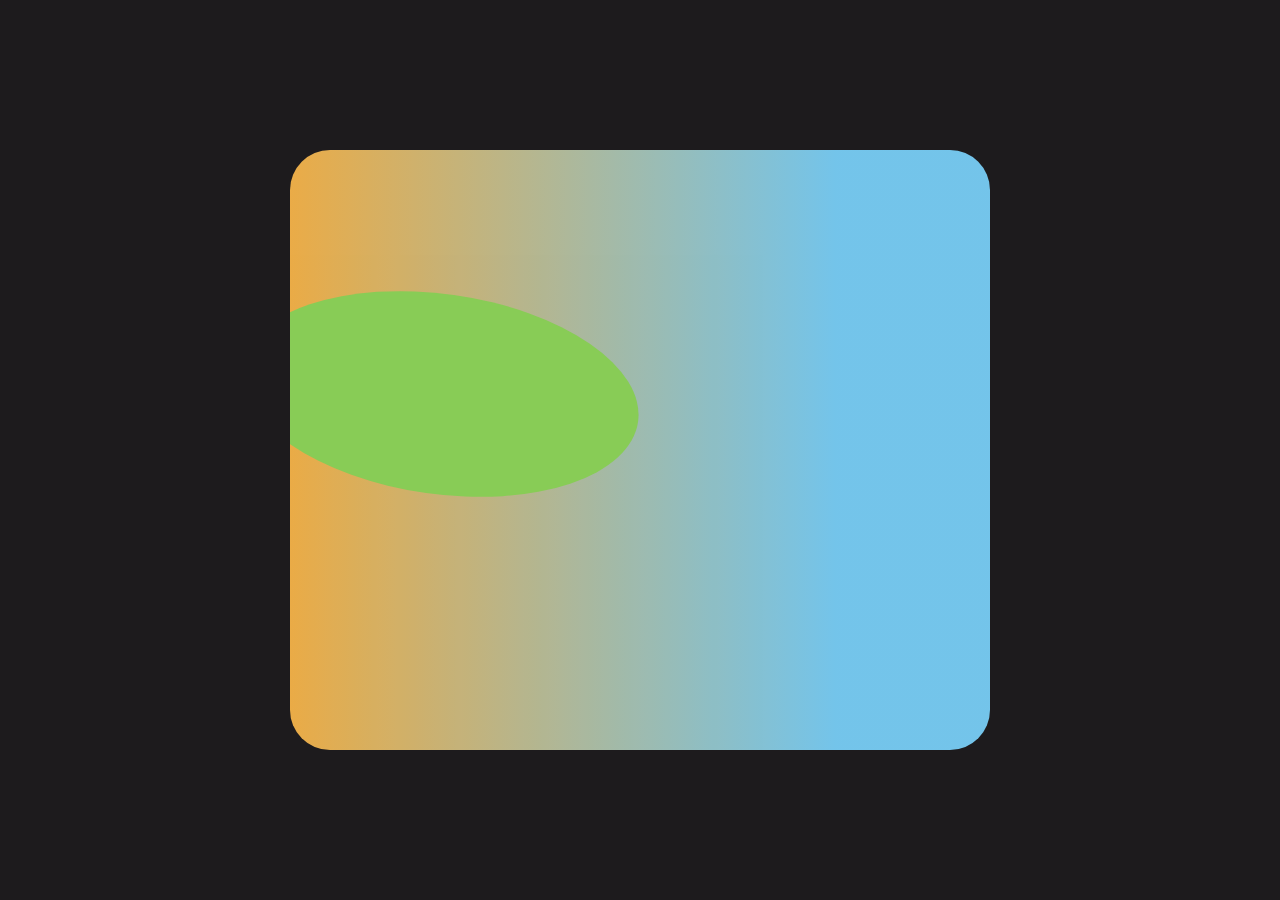
==== hilly-landscape/index.html @ 537e2ded "converted from scss and pug back to css and html" ====
<!DOCTYPE html>
<htmL>
  <head>
    <link rel="stylesheet" type="text/css" href="style.css">
  </head>
  </body>
    <div class="container">
      <div class="wrapper">
          <div class="tree-left">
              <div class="tree"></div>
              <div class="trunk">
                  <div class="branch"></div>
                  <div class="branch"></div>
              </div>
          </div>
          <div class="tree-right">
              <div class="tree-back">
                  <div class="trunk"></div>
              </div>
              <div class="tree-front">
                  <div class="trunk"></div>
              </div>
          </div>
          <div class="moon"></div>
          <div class="stars">
              <div class="star big-star">
                  <div class="vertical"></div>
                  <div class="horizontal"></div>
              </div>
              <div class="star small-star">
                  <div class="vertical"></div>
                  <div class="horizontal"></div>
              </div>
          </div>
          <div class="sun"></div>
          <div class="hills">
              <div class="hill-left"></div>
              <div class="hill-right"></div>
          </div>
      </div>
    </div>
  </body>
</html>
---- hilly-landscape/style.css ----
* {
    box-sizing: border-box;
  }
  html, body {
    width: 100%;
    height: 100%;
    margin: 0;
    background-color: #1d1b1d;
    justify-content: center;
    align-items: center;
    display: flex;
  }
  .wrapper {
    position: relative;
    border-radius: 40px;
    width: 700px;
    height: 600px;
    background: #0a0b1f;
    overflow: hidden;
    background: linear-gradient(90deg,
    #f5b349 0%, #78cdf5 78%);
    opacity: 0.95;
    border-radius: 40px;
  }
  .hills {
    position: relative;
    display: flex;
    width: 1000px;
    bottom: -150px;
    left: -40px;
    height: 400px;
  }
  
  .hill-left {
    position: relative;
    z-index: 2;
    width: 400px;
    height: 200px;
    border-radius: 100%;
    background: #8ed65a;
    top: -6px;
    left: -10px;
    transform: rotate(8deg);
  }
  
  @media screen and (max-width: 970px) {
    .container {
      transform: scale(.7);
    }
  }
  
  @media screen and (max-width: 770px) {
    .container {
      transform: scale(.5);
    }
  }
  
  @media screen and (max-width: 500px) {
    .container {
      transform: scale(.35);
    }
  }
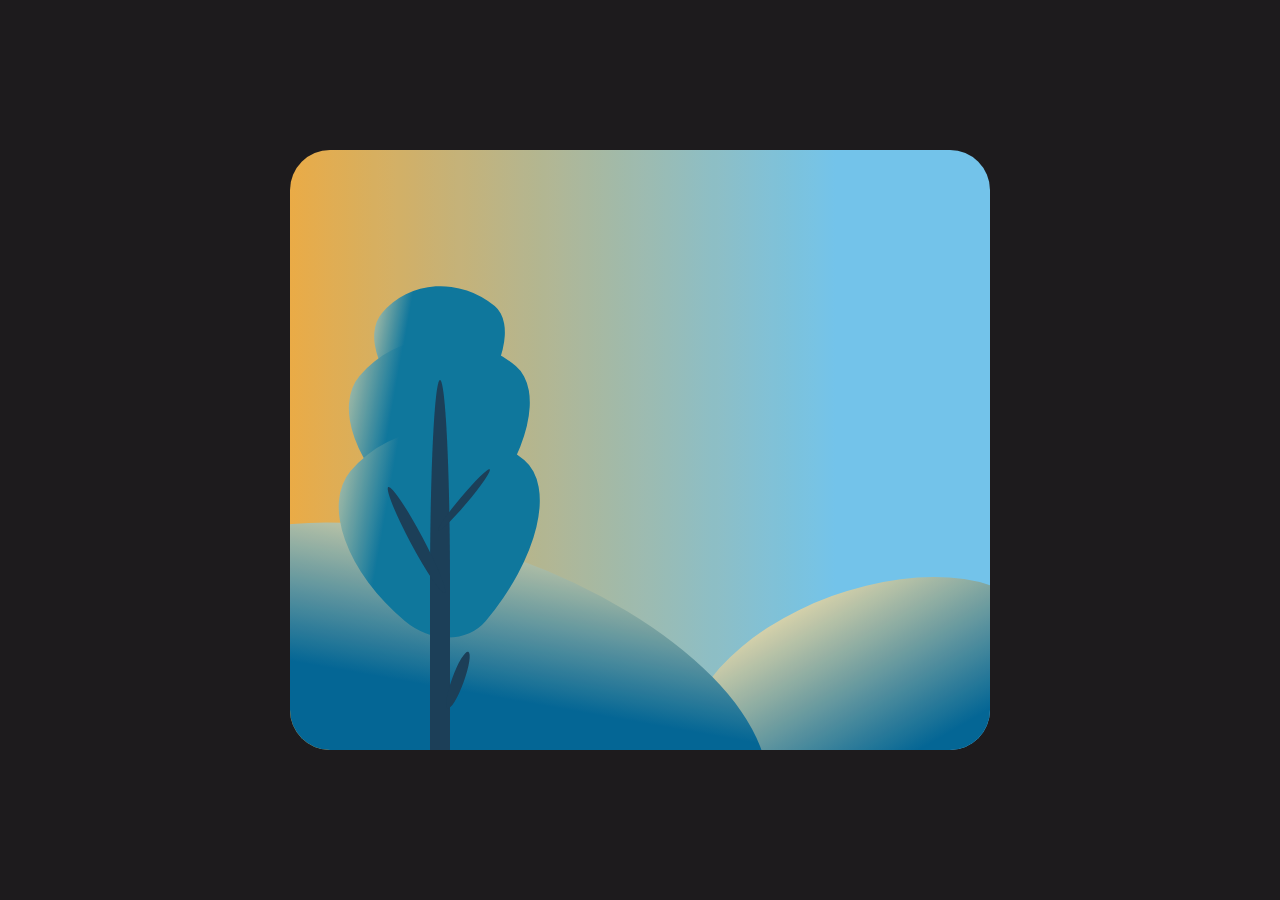
==== commit fb95271b: "restructured layout" ====
--- a/hilly-landscape/index.html
+++ b/hilly-landscape/index.html
@@ -7,8 +7,11 @@
     <div class="container">
       <div class="wrapper">
           <div class="tree-left">
-              <div class="tree"></div>
+              <div class="leaf-cluster"></div>
+              <div class="leaf-cluster"></div>
+              <div class="leaf-cluster"></div>
               <div class="trunk">
+                  <div class="branch"></div>
                   <div class="branch"></div>
                   <div class="branch"></div>
               </div>
--- a/hilly-landscape/style.css
+++ b/hilly-landscape/style.css
@@ -1,62 +1,155 @@
 * {
-    box-sizing: border-box;
+  box-sizing: border-box;
+}
+html, body {
+  width: 100%;
+  height: 100%;
+  margin: 0;
+  background-color: #1d1b1d;
+  justify-content: center;
+  align-items: center;
+  display: flex;
+}
+.wrapper {
+  position: relative;
+  border-radius: 40px;
+  width: 700px;
+  height: 600px;
+  background: #0a0b1f;
+  overflow: hidden;
+  background: linear-gradient(90deg,
+  #f5b349 0%, #78cdf5 78%);
+  opacity: 0.95;
+  border-radius: 40px;
+}
+.hills {
+  position: relative;
+  display: flex;
+  width: 1000px;
+  bottom: -500px;
+  left: -40px;
+  height: 400px;
+}
+
+.hill-left {
+  position: relative;
+  z-index: 2;
+  width: 1200px;
+  height: 300px;
+  border-radius: 100%;
+  background: linear-gradient(170deg,
+  #ffebb5 0%, #036b9c 48%);
+  top: -100px;
+  left: -100px;
+  transform: rotate(20deg);
+}
+
+.hill-right {
+  position: relative;
+  z-index: 1;
+  width: 700px;
+  height: 200px;
+  border-radius: 100%;
+  background: #d0eb21;
+  top: -60px;
+  right: 200px;
+  background: linear-gradient(170deg,
+  #ffebb5 0%, #036b9c 80%);
+  transform: rotate(-20deg);
+}
+
+.tree-left {
+position: absolute;
+z-index: 5;
+left: 140px;
+bottom: -40px;
+}  
+
+.tree-left .trunk {
+z-index: 3;
+height: 410px;
+width: 20px;
+background: #1c415c;
+border-radius: 100% 100% 0 0;
+}
+
+.branch {
+background: #1c415c;
+position: relative;
+}
+
+.branch:nth-child(1) {
+width: 13px;
+height: 120px;
+top: 100px;
+left: -20px;
+border-radius: 100%;
+transform: rotate(-28deg);
+}
+
+.branch:nth-child(2) {
+width: 8px;
+height: 80px;
+top: -40px;
+left: 30px;
+border-radius: 100%;
+transform: rotate(40deg);
+}
+
+.branch:nth-child(3) {
+width: 12px;
+height: 60px;
+top: 70px;
+left: 22px;
+border-radius: 100%;
+transform: rotate(20deg);
+}
+
+.leaf-cluster {
+position: absolute;
+background: linear-gradient(60deg, #ffebb5 0%, #0f7ca3 30%);
+border-radius: 63% 37% 31% 69% / 60% 74% 26% 40% ;
+transform: rotate(40deg);
+}
+
+.leaf-cluster:nth-child(1) {
+z-index: -2;
+left: -80px;
+top: -50px;
+width: 180px;
+height: 180px;
+}
+
+.leaf-cluster:nth-child(2) {
+z-index: -1;
+left: -90px;
+top: 40px;
+width: 200px;
+height: 200px;
+}
+
+.leaf-cluster:nth-child(3) {
+z-index: -3;
+left: -55px;
+top: -100px;
+width: 130px;
+height: 130px;
+}
+
+@media screen and (max-width: 970px) {
+  .container {
+    transform: scale(.7);
   }
-  html, body {
-    width: 100%;
-    height: 100%;
-    margin: 0;
-    background-color: #1d1b1d;
-    justify-content: center;
-    align-items: center;
-    display: flex;
+}
+
+@media screen and (max-width: 770px) {
+  .container {
+    transform: scale(.5);
   }
-  .wrapper {
-    position: relative;
-    border-radius: 40px;
-    width: 700px;
-    height: 600px;
-    background: #0a0b1f;
-    overflow: hidden;
-    background: linear-gradient(90deg,
-    #f5b349 0%, #78cdf5 78%);
-    opacity: 0.95;
-    border-radius: 40px;
+}
+
+@media screen and (max-width: 500px) {
+  .container {
+    transform: scale(.35);
   }
-  .hills {
-    position: relative;
-    display: flex;
-    width: 1000px;
-    bottom: -150px;
-    left: -40px;
-    height: 400px;
-  }
-  
-  .hill-left {
-    position: relative;
-    z-index: 2;
-    width: 400px;
-    height: 200px;
-    border-radius: 100%;
-    background: #8ed65a;
-    top: -6px;
-    left: -10px;
-    transform: rotate(8deg);
-  }
-  
-  @media screen and (max-width: 970px) {
-    .container {
-      transform: scale(.7);
-    }
-  }
-  
-  @media screen and (max-width: 770px) {
-    .container {
-      transform: scale(.5);
-    }
-  }
-  
-  @media screen and (max-width: 500px) {
-    .container {
-      transform: scale(.35);
-    }
-  }+}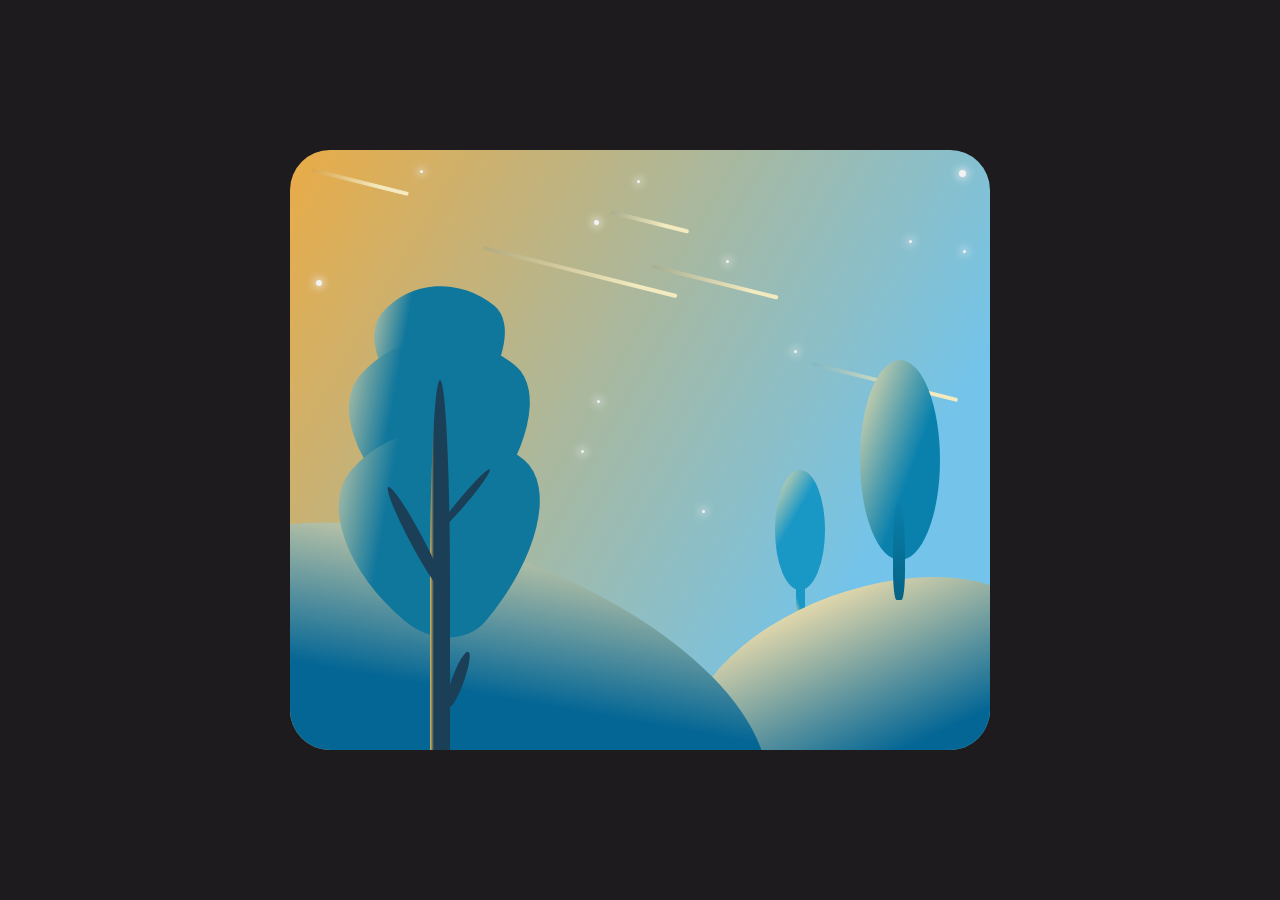
==== commit 333b7396: "stars and cometsgit add index.html !" ====
--- a/hilly-landscape/index.html
+++ b/hilly-landscape/index.html
@@ -6,6 +6,27 @@
   </body>
     <div class="container">
       <div class="wrapper">
+          <div class="stars">
+            <div class="star"></div>
+            <div class="star"></div>
+            <div class="star"></div>
+            <div class="star"></div>
+            <div class="star"></div>
+            <div class="star"></div>
+            <div class="star"></div>
+            <div class="star"></div>
+            <div class="star"></div>
+            <div class="star"></div>
+            <div class="star"></div>
+            <div class="star"></div>
+          </div>
+        <div class="comets">
+          <div class="comet"></div>
+          <div class="comet"></div>
+          <div class="comet"></div>
+          <div class="comet"></div>
+          <div class="comet"></div>
+        </div>
           <div class="tree-left">
               <div class="leaf-cluster"></div>
               <div class="leaf-cluster"></div>
@@ -24,18 +45,6 @@
                   <div class="trunk"></div>
               </div>
           </div>
-          <div class="moon"></div>
-          <div class="stars">
-              <div class="star big-star">
-                  <div class="vertical"></div>
-                  <div class="horizontal"></div>
-              </div>
-              <div class="star small-star">
-                  <div class="vertical"></div>
-                  <div class="horizontal"></div>
-              </div>
-          </div>
-          <div class="sun"></div>
           <div class="hills">
               <div class="hill-left"></div>
               <div class="hill-right"></div>
--- a/hilly-landscape/style.css
+++ b/hilly-landscape/style.css
@@ -17,7 +17,7 @@
   height: 600px;
   background: #0a0b1f;
   overflow: hidden;
-  background: linear-gradient(90deg,
+  background: linear-gradient(120deg,
   #f5b349 0%, #78cdf5 78%);
   opacity: 0.95;
   border-radius: 40px;
@@ -53,7 +53,7 @@
   background: #d0eb21;
   top: -60px;
   right: 200px;
-  background: linear-gradient(170deg,
+  background: linear-gradient(175deg,
   #ffebb5 0%, #036b9c 80%);
   transform: rotate(-20deg);
 }
@@ -69,7 +69,8 @@
 z-index: 3;
 height: 410px;
 width: 20px;
-background: #1c415c;
+background: linear-gradient(90deg, #ebc160 0%, #1c415c 20%);
+;
 border-radius: 100% 100% 0 0;
 }
 
@@ -136,6 +137,174 @@
 height: 130px;
 }
 
+.tree-right {
+position: relative;
+left: 370px;
+top: 40px;
+}
+
+.tree-back {
+position: absolute;
+z-index: 0;
+width: 50px;
+height: 120px;
+border-radius: 80%;
+background: linear-gradient(120deg, #ffebb5 0%, #199ecf 40%);
+top: 280px;
+left: 115px;
+}
+
+.tree-back .trunk {
+position: absolute;
+z-index: 0;
+top: 110px;
+background: linear-gradient(70deg, #ffebb5 0%, #199ecf 40%);
+width: 9px;
+height: 40px;
+left: 21px;
+border-radius: 4px;
+}
+
+.tree-front {
+position: absolute;
+left: 200px;
+top: 170px;
+z-index: 3;
+width: 80px;
+height: 200px;
+border-radius: 80%;
+background: linear-gradient(110deg, #ffebb5 0%, #0987b5 60%);
+}
+
+.tree-front .trunk {
+position: absolute;
+z-index: 2;
+top: 140px;
+background: linear-gradient(180deg,#0987b5 0%, #04668a 100%);
+width: 12px;
+height: 100px;
+left: 32.5px;
+border-radius: 100% 100% 60% 60%;
+}
+.stars {
+position: absolute;
+display: flex;
+justify-content: space-evenly;
+height: 500px;
+width: 700px;
+} 
+.star {
+width: 3px;
+height: 3px;
+position: relative;
+border-radius: 50%;
+background: #ffffff;
+box-shadow: 0px 0px 9px 2px 
+rgba(255,255,255,0.80);
+}
+.star:nth-child(1) {
+top: 20px;
+left: 80px;
+}
+.star:nth-child(2) {
+top: 200px;
+left: 400px;
+}
+.star:nth-child(3) {
+top: 250px;
+left: 150px;
+}
+.star:nth-child(4) {
+top: 300px;
+left: 80px;
+}
+.star:nth-child(5) {
+top: 70px;
+height: 5px;
+width: 5px;
+left: 40px;
+}
+.star:nth-child(6) {
+top: 90px;
+left: 300px;
+}
+.star:nth-child(7) {
+top: 100px;
+left: 300px;
+}
+.star:nth-child(8) {
+top: 130px;
+height: 6px;
+width: 6px;
+left: -400px;
+}
+.star:nth-child(9) {
+top: 360px;
+left: -70px;
+}
+.star:nth-child(10) {
+top: 110px;
+left: -100px;
+}
+.star:nth-child(11) {
+top: 20px;
+height: 7px;
+width: 7px;
+left: 80px;
+}
+.star:nth-child(12) {
+top: 30px;
+left: -300px;
+}
+.comets {
+position: absolute;
+width: 500px;
+height: 400px;
+top: 100px;
+left: 90px;
+}
+.comet {
+position: absolute;
+z-index: 1;
+height: 4px;
+border-radius: 14px;
+transform: rotate(14deg);
+}
+
+.comet:nth-child(1) {
+width: 130px;
+top: 30px;
+right: 100px;
+background: linear-gradient(to right, #adb799 0%, #fff6c9 80%);
+}
+
+.comet:nth-child(2) {
+width: 200px;
+top: 20px;
+right: 200px;
+background: linear-gradient(to right, #bcb485 0%, #fff6c9 80%);
+}
+
+.comet:nth-child(3) {
+width: 100px;
+top: -70px;
+right: 470px;
+background: linear-gradient(to right, #e4ad4f 0%, #fff6c9 70%);
+}
+
+.comet:nth-child(4) {
+width: 80px;
+top: -30px;
+right: 190px;
+background: linear-gradient(to right, #b1b796 0%, #fff6c9 70%);
+}
+
+.comet:nth-child(5) {
+width: 150px;
+top: 130px;
+right: -80px;
+background: linear-gradient(to right, #87c0ce 0%, #fff6c9 70%);
+}
 @media screen and (max-width: 970px) {
   .container {
     transform: scale(.7);
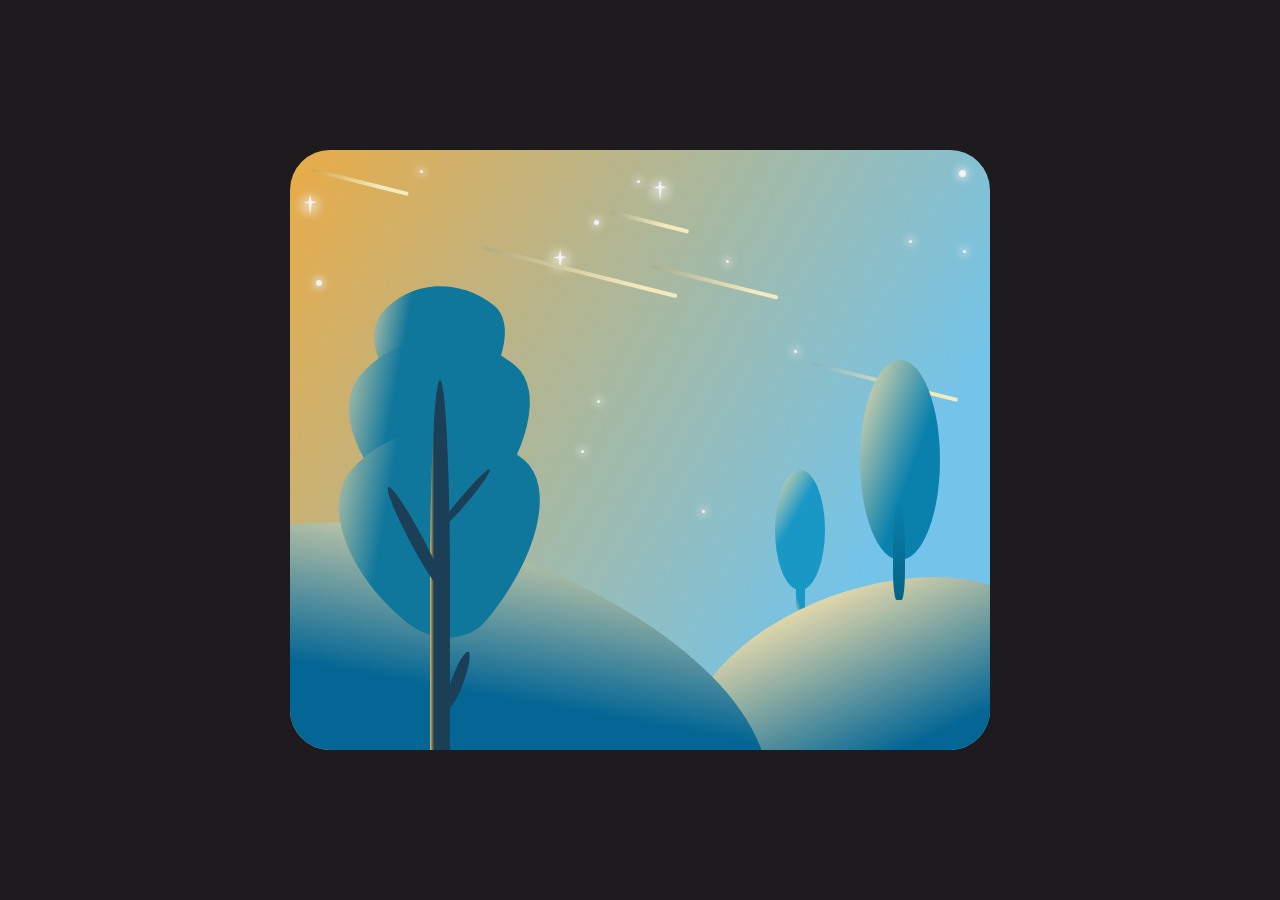
==== commit eff7f0be: "used blur filter to make some fancy stars" ====
--- a/hilly-landscape/index.html
+++ b/hilly-landscape/index.html
@@ -49,6 +49,12 @@
               <div class="hill-left"></div>
               <div class="hill-right"></div>
           </div>
+          <div class="glow1"></div>
+          <div class="glow2"></div>
+          <div class="glow3"></div>
+          <div class="big-star1"></div>
+          <div class="big-star2"></div>
+          <div class="big-star3"></div>
       </div>
     </div>
   </body>
--- a/hilly-landscape/style.css
+++ b/hilly-landscape/style.css
@@ -305,6 +305,80 @@
 right: -80px;
 background: linear-gradient(to right, #87c0ce 0%, #fff6c9 70%);
 }
+
+.glow1 {
+z-index: 0;
+position: absolute;
+width: 20px;
+height: 20px;
+border-radius: 100%;
+background: #ffffff;
+filter: blur(5px);
+opacity: 0.5;
+top: 100px;
+left: 260px;
+}
+
+.big-star1 {
+z-index: -1;
+position: absolute;
+width: 20px;
+height: 20px;
+-webkit-clip-path: polygon(42% 31%, 51% 0, 58% 30%, 82% 35%, 59% 44%, 50% 100%, 44% 44%, 18% 37%);
+clip-path: polygon(42% 31%, 51% 0, 58% 30%, 82% 35%, 59% 44%, 50% 100%, 44% 44%, 18% 37%);
+background: #ffffff;
+top: 100px;
+left: 260px;
+}
+.glow2 {
+z-index: 0;
+position: absolute;
+width: 20px;
+height: 20px;
+border-radius: 100%;
+background: #ffffff;
+filter: blur(5px);
+opacity: 0.5;
+top: 45px;
+left: 10px;
+}
+
+.big-star2 {
+z-index: -1;
+position: absolute;
+width: 20px;
+height: 20px;
+-webkit-clip-path: polygon(42% 31%, 51% 0, 58% 30%, 82% 35%, 59% 44%, 50% 100%, 44% 44%, 18% 37%);
+clip-path: polygon(42% 31%, 51% 0, 58% 30%, 82% 35%, 59% 44%, 50% 100%, 44% 44%, 18% 37%);
+background: #ffffff;
+top: 45px;
+left: 10px;
+}
+
+.glow3 {
+z-index: 0;
+position: absolute;
+width: 20px;
+height: 20px;
+border-radius: 100%;
+background: #ffffff;
+filter: blur(5px);
+opacity: 0.5;
+top: 30px;
+left: 360px;
+}
+
+.big-star3 {
+z-index: -1;
+position: absolute;
+width: 20px;
+height: 20px;
+-webkit-clip-path: polygon(42% 31%, 51% 0, 58% 30%, 82% 35%, 59% 44%, 50% 100%, 44% 44%, 18% 37%);
+clip-path: polygon(42% 31%, 51% 0, 58% 30%, 82% 35%, 59% 44%, 50% 100%, 44% 44%, 18% 37%);
+background: #ffffff;
+top: 30px;
+left: 360px;
+}
 @media screen and (max-width: 970px) {
   .container {
     transform: scale(.7);
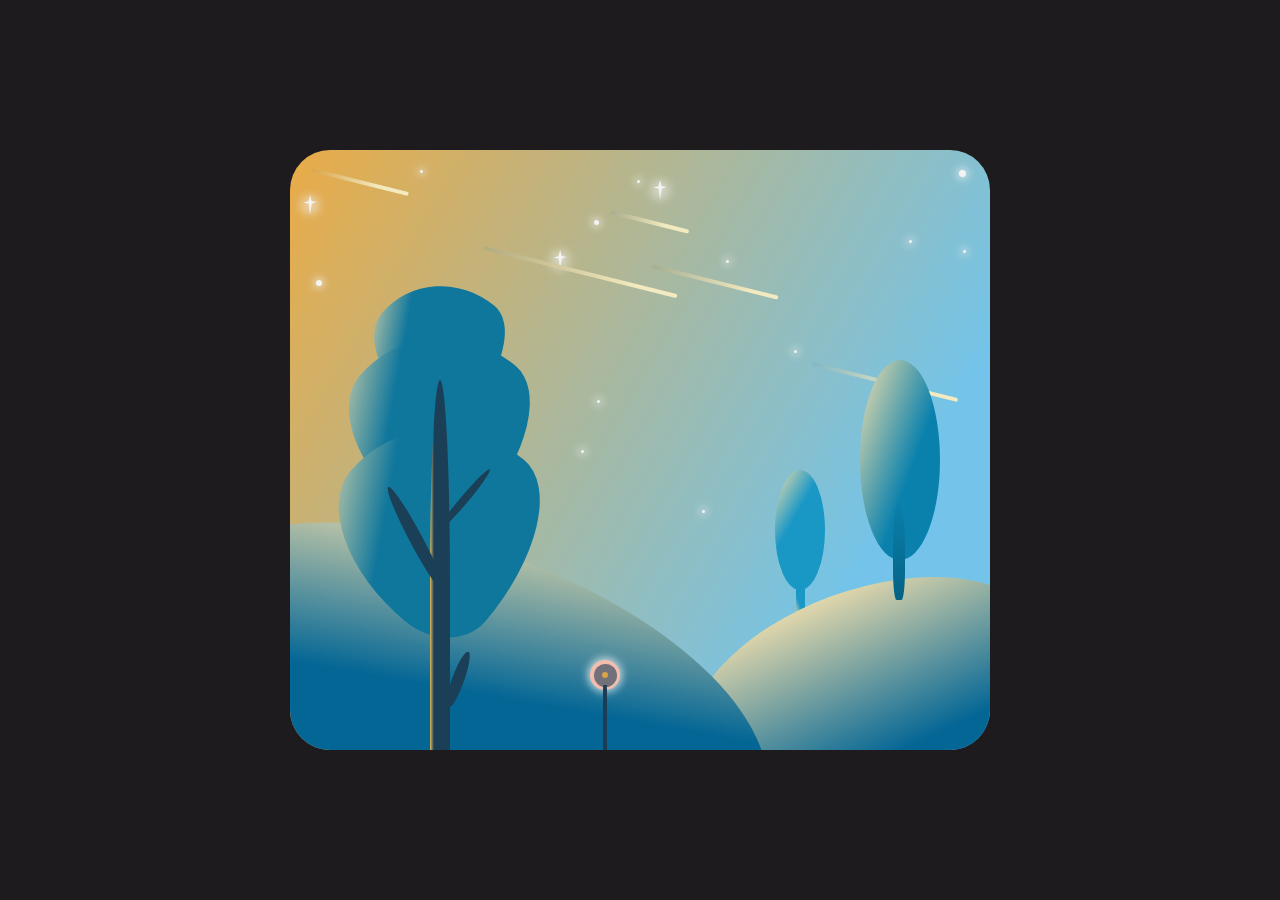
==== commit 60a93b6c: "one flower done." ====
--- a/hilly-landscape/index.html
+++ b/hilly-landscape/index.html
@@ -46,7 +46,7 @@
               </div>
           </div>
           <div class="hills">
-              <div class="hill-left"></div>
+              <divb class="hill-left"></divb>
               <div class="hill-right"></div>
           </div>
           <div class="glow1"></div>
@@ -55,6 +55,11 @@
           <div class="big-star1"></div>
           <div class="big-star2"></div>
           <div class="big-star3"></div>
+          <div class="circle-plant1">
+            <div class="pistil"></div>
+            <div class="stigma"></div>
+            <div class="stem"></div>
+          </div>
       </div>
     </div>
   </body>
--- a/hilly-landscape/style.css
+++ b/hilly-landscape/style.css
@@ -1,6 +1,7 @@
 * {
   box-sizing: border-box;
 }
+
 html, body {
   width: 100%;
   height: 100%;
@@ -379,6 +380,60 @@
 top: 30px;
 left: 360px;
 }
+/*
+medium pink: #
+dark cyan: #0f779c 
+light peach: #ffc6b5
+dark slate gray: #1c3f58
+sandy brown: #e5ac4c
+*/
+.circle-plant1 {
+z-index: 6;
+position: absolute;
+width: 30px;
+height: 30px;
+border-radius: 100%;
+background: #ffc6b5;
+bottom: 60px;
+box-shadow: 0px 0px 9px 2px rgba(255,255,255,0.80);
+left: 300px;
+}
+
+.circle-plant1 .pistil {
+z-index: 7;
+position: relative;
+width: 23px;
+height: 23px;
+border-radius: 100%;
+background: #1c3f58;
+bottom: -4px;
+/*   filter: blur(4px); */
+left: 3.5px;
+opacity: 0.6;
+}
+
+.circle-plant1 .stigma {
+z-index: 8;
+position: relative;
+width: 6px;
+height: 6px;
+background: #e5ac4c;
+border-radius: 100%;
+left: 12px;
+bottom: 11px;
+}
+
+.circle-plant1 .stem {
+z-index: -3;
+position: relative;
+width: 4px;
+border-radius: 10%;
+height: 70px;
+bottom: 4px;
+background: #1c3f58;
+left: 13px;
+}
+
 @media screen and (max-width: 970px) {
   .container {
     transform: scale(.7);
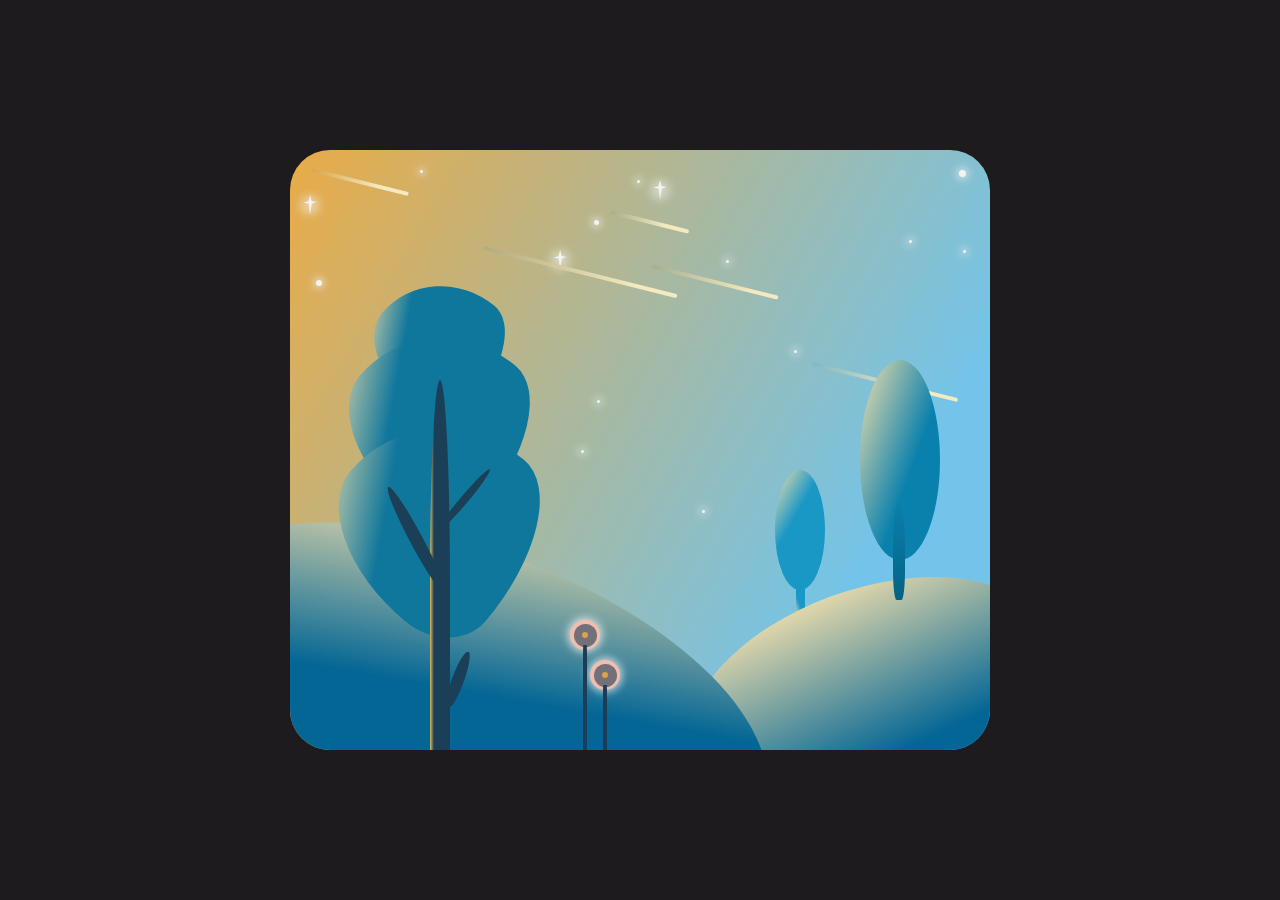
==== commit e69dde91: "second flower" ====
--- a/hilly-landscape/index.html
+++ b/hilly-landscape/index.html
@@ -60,6 +60,11 @@
             <div class="stigma"></div>
             <div class="stem"></div>
           </div>
+          <div class="circle-plant2">
+            <div class="pistil"></div>
+            <div class="stigma"></div>
+            <div class="stem"></div>
+          </div>
       </div>
     </div>
   </body>
--- a/hilly-landscape/style.css
+++ b/hilly-landscape/style.css
@@ -434,6 +434,51 @@
 left: 13px;
 }
 
+.circle-plant2 {
+z-index: 6;
+width: 30px;
+height: 30px;
+position: absolute;
+border-radius: 100%;
+bottom:100px;
+left: 280px;
+background: #ffc6b5;
+box-shadow: 0px 0px 9px 2px rgba(255,255,255,0.80);
+}
+
+.circle-plant2 .pistil {
+z-index: 7;
+position: relative;
+width: 23px;
+height: 23px;
+border-radius: 100%;
+background: #1c3f58;
+opacity: 0.6;
+bottom: -4px;
+left: 3.5px;
+}
+
+.circle-plant2 .stigma {
+z-index: 8;
+position: relative;
+width: 6px;
+height: 6px;
+background: #e5ac4c;
+border-radius: 100%;
+left: 12px;
+bottom: 11px;
+}
+.circle-plant2 .stem {
+z-index: -3;
+position: relative;
+width: 4px;
+border-radius: 10%;
+height: 120px;
+bottom: 4px;
+background: #1c3f58;
+left: 13px;
+}
+
 @media screen and (max-width: 970px) {
   .container {
     transform: scale(.7);
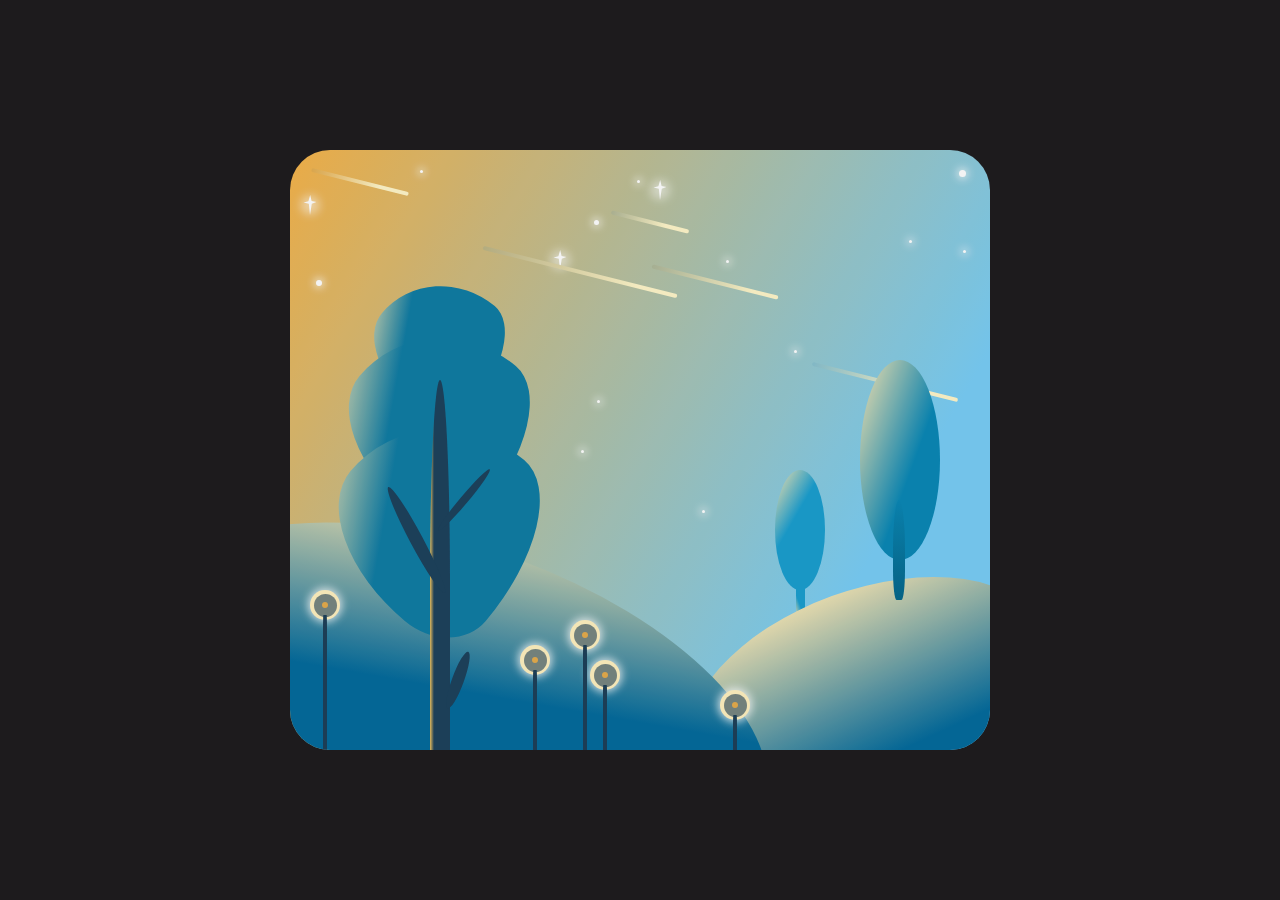
==== commit d9459f0d: "finished all the circle plants" ====
--- a/hilly-landscape/index.html
+++ b/hilly-landscape/index.html
@@ -65,6 +65,21 @@
             <div class="stigma"></div>
             <div class="stem"></div>
           </div>
+          <div class="circle-plant3">
+            <div class="pistil"></div>
+            <div class="stigma"></div>
+            <div class="stem"></div>
+          </div>
+          <div class="circle-plant4">
+            <div class="pistil"></div>
+            <div class="stigma"></div>
+            <div class="stem"></div>
+          </div>
+          <div class="circle-plant5">
+            <div class="pistil"></div>
+            <div class="stigma"></div>
+            <div class="stem"></div>
+          </div>
       </div>
     </div>
   </body>
--- a/hilly-landscape/style.css
+++ b/hilly-landscape/style.css
@@ -393,7 +393,7 @@
 width: 30px;
 height: 30px;
 border-radius: 100%;
-background: #ffc6b5;
+background: #fff0bf;
 bottom: 60px;
 box-shadow: 0px 0px 9px 2px rgba(255,255,255,0.80);
 left: 300px;
@@ -442,7 +442,7 @@
 border-radius: 100%;
 bottom:100px;
 left: 280px;
-background: #ffc6b5;
+background: #fff0bf;
 box-shadow: 0px 0px 9px 2px rgba(255,255,255,0.80);
 }
 
@@ -474,6 +474,141 @@
 width: 4px;
 border-radius: 10%;
 height: 120px;
+bottom: 4px;
+background: #1c3f58;
+left: 13px;
+}
+
+.circle-plant3 {
+z-index: 6;
+width: 30px;
+height: 30px;
+position: absolute;
+border-radius: 100%;
+background: #fff0bf;
+box-shadow: 0px 0px 9px 2px rgba(255,255,255,0.80);
+left: 230px;
+bottom: 75px;
+}
+
+.circle-plant3 .pistil {
+z-index: 7;
+position: relative;
+width: 23px;
+height: 23px;
+border-radius: 100%;
+background: #1c3f58;
+opacity: 0.6;
+bottom: -4px;
+left: 3.5px;
+}
+
+.circle-plant3 .stigma {
+z-index: 8;
+position: relative;
+width: 6px;
+height: 6px;
+background: #e5ac4c;
+border-radius: 100%;
+left: 12px;
+bottom: 11px;
+}
+.circle-plant3 .stem {
+z-index: -3;
+position: relative;
+width: 4px;
+border-radius: 10%;
+height: 120px;
+bottom: 4px;
+background: #1c3f58;
+left: 13px;
+}
+
+.circle-plant4 {
+z-index: 6;
+width: 30px;
+height: 30px;
+position: absolute;
+border-radius: 100%;
+background: #fff0bf;
+box-shadow: 0px 0px 9px 2px rgba(255,255,255,0.80);
+left: 430px;
+bottom: 30px;
+}
+
+.circle-plant4 .pistil {
+z-index: 7;
+position: relative;
+width: 23px;
+height: 23px;
+border-radius: 100%;
+background: #1c3f58;
+opacity: 0.6;
+bottom: -4px;
+left: 3.5px;
+}
+
+.circle-plant4 .stigma {
+z-index: 8;
+position: relative;
+width: 6px;
+height: 6px;
+background: #e5ac4c;
+border-radius: 100%;
+left: 12px;
+bottom: 11px;
+}
+.circle-plant4 .stem {
+z-index: -3;
+position: relative;
+width: 4px;
+border-radius: 10%;
+height: 120px;
+bottom: 4px;
+background: #1c3f58;
+left: 13px;
+}
+
+.circle-plant5 {
+z-index: 6;
+width: 30px;
+height: 30px;
+position: absolute;
+border-radius: 100%;
+background: #fff0bf;
+box-shadow: 0px 0px 9px 2px rgba(255,255,255,0.80);
+left: 20px;
+bottom: 130px;
+}
+
+.circle-plant5 .pistil {
+z-index: 7;
+position: relative;
+width: 23px;
+height: 23px;
+border-radius: 100%;
+background: #1c3f58;
+opacity: 0.6;
+bottom: -4px;
+left: 3.5px;
+}
+
+.circle-plant5 .stigma {
+z-index: 8;
+position: relative;
+width: 6px;
+height: 6px;
+background: #e5ac4c;
+border-radius: 100%;
+left: 12px;
+bottom: 11px;
+}
+.circle-plant5 .stem {
+z-index: -3;
+position: relative;
+width: 4px;
+border-radius: 10%;
+height: 170px;
 bottom: 4px;
 background: #1c3f58;
 left: 13px;
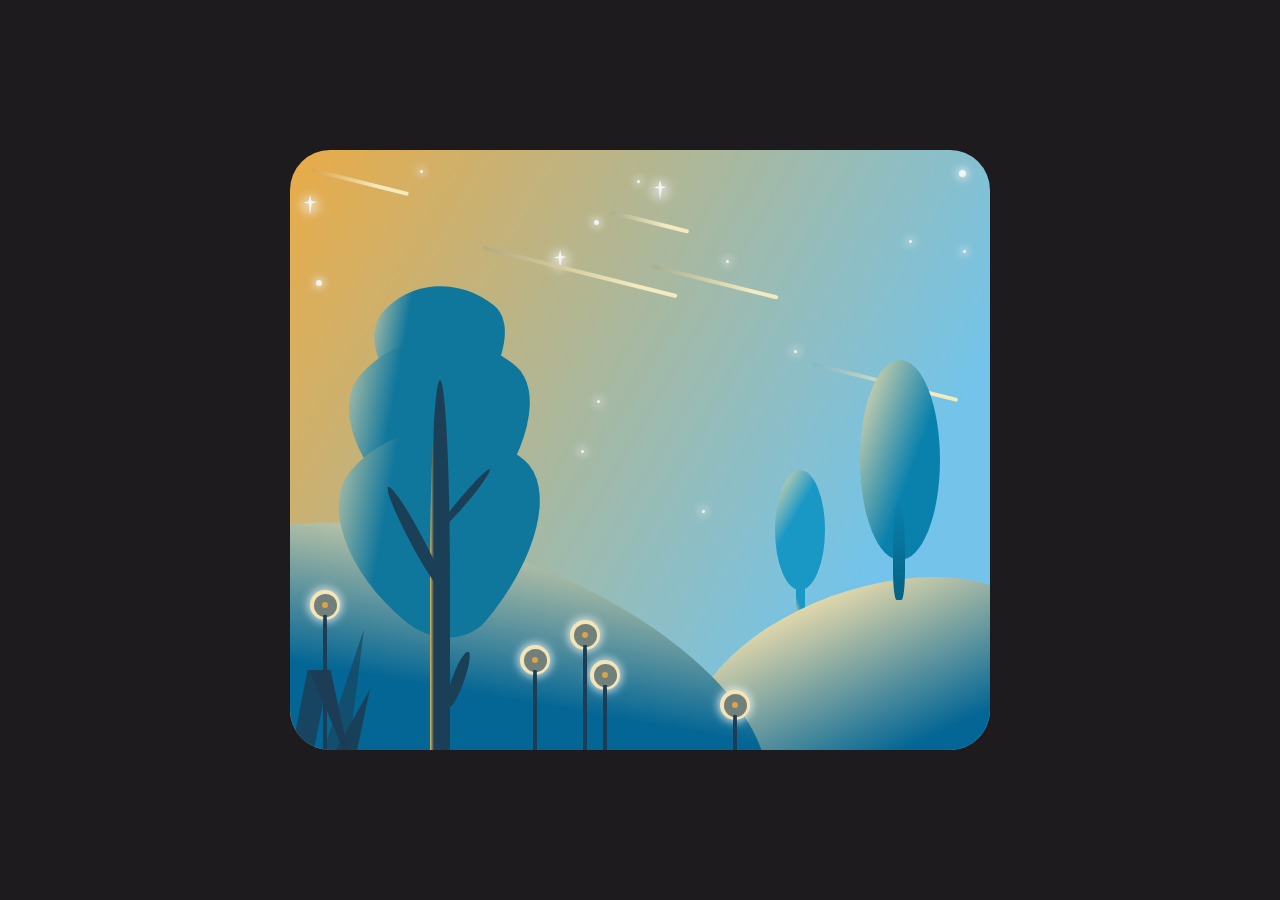
==== commit 6a05aaa7: "finished" ====
--- a/hilly-landscape/index.html
+++ b/hilly-landscape/index.html
@@ -80,6 +80,11 @@
             <div class="stigma"></div>
             <div class="stem"></div>
           </div>
+          <div class="plant"></div>
+          <div class="leaf"></div>
+          <div class="grass1"></div>
+          <div class="grass2"></div>
+          <div class="grass3"></div>
       </div>
     </div>
   </body>
--- a/hilly-landscape/style.css
+++ b/hilly-landscape/style.css
@@ -614,6 +614,58 @@
 left: 13px;
 }
 
+.plant {
+z-index: 9;
+position: absolute;
+width: 70px;
+height: 90px;
+background: #1c3f58;
+bottom: -10px;
+left: 0px;
+-webkit-clip-path: polygon(25% 0%, 57% 0, 31% 100%, 0% 100%);
+clip-path: polygon(25% 0%, 57% 0, 31% 100%, 0% 100%);
+opacity: 0.8;
+}
+
+.leaf {
+z-index: 10;
+position: absolute;
+height: 100px;
+width: 50px;
+left: 12px;
+bottom: -20px;
+background: #1c3f58;
+opacity: 1;
+-webkit-clip-path: polygon(16% 1%, 100% 100%, 57% 0);
+clip-path: polygon(16% 1%, 100% 100%, 57% 0);
+}
+
+.grass1 {
+z-index: 11;
+position: absolute;
+height: 150px;
+width: 100px;
+background: #1c3f58;
+-webkit-clip-path: polygon(50% 0%, 0% 100%, 31% 100%);
+clip-path: polygon(50% 0%, 0% 100%, 31% 100%);
+opacity: 0.6;
+left: 24px;
+bottom: -29px;
+}
+
+.grass2 {
+z-index: 11;
+position: absolute;
+height: 90px;
+width: 100px;
+background: #1c3f58;
+-webkit-clip-path: polygon(50% 0%, 0% 100%, 31% 100%);
+clip-path: polygon(50% 0%, 0% 100%, 31% 100%);
+opacity: 0.9;
+left: 30px;
+bottom: -29px;
+}
+
 @media screen and (max-width: 970px) {
   .container {
     transform: scale(.7);
